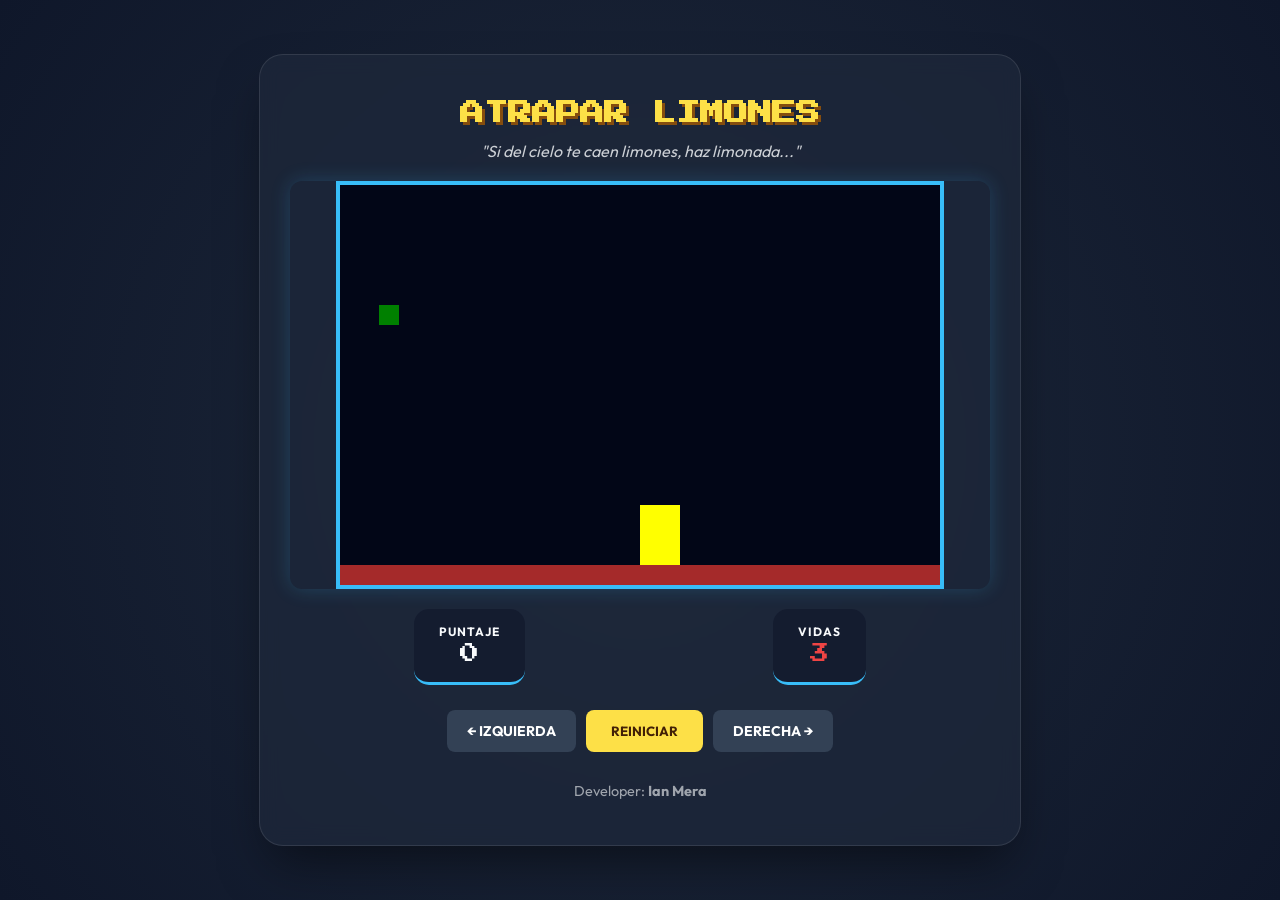
==== index.html @ 33775cfa "mejoras visiales con IA" ====
<!DOCTYPE html>
<html lang="es">
<head>
  <meta charset="UTF-8">
  <meta name="viewport" content="width=device-width, initial-scale=1.0">
  <title>Caza de Limones | Pro Edition</title>
  <link rel="stylesheet" href="limones.css">
  <link href="https://fonts.googleapis.com/css2?family=Outfit:wght@400;700&family=Press+Start+2P&display=swap" rel="stylesheet">
</head>
<body onload="iniciar()">

  <div class="contenedor">
    <header>
      <h1>ATRAPAR LIMONES</h1>
      <p class="frase">"Si del cielo te caen limones, haz limonada..."</p>
    </header>

    <div class="juego-wrapper">
      <canvas id="areaJuego" width="600" height="400"></canvas>
    </div>
    
    <div class="panel-stats">
      <div class="stat-box">
        <span class="label">PUNTAJE</span>
        <span id="txtPuntaje" class="value">0</span>
      </div>
      <div class="stat-box">
        <span class="label">VIDAS</span>
        <span id="txtVidas" class="value highlight">3</span>
      </div>
    </div>

    <div class="botones">
      <button class="btn-nav" onclick="moverIzquierda()">← IZQUIERDA</button>
      <button class="btn-action">REINICIAR</button>
      <button class="btn-nav" onclick="moverDerecha()">DERECHA →</button>
    </div>

    <footer>
      <p>Developer: <strong>Ian Mera</strong></p>
    </footer>
  </div>

  <script src="limones.js"></script>
  <script src="utilis.js"></script>
</body>
</html>
---- limones.css ----
/* Variables de color para fácil mantenimiento */
:root {
  --bg-dark: #0f172a;
  --panel-bg: rgba(30, 41, 59, 0.7);
  --accent-cyan: #38bdf8;
  --accent-yellow: #fde047;
  --text-main: #f8fafc;
  --danger: #ef4444;
}

body {
  font-family: 'Outfit', sans-serif;
  background: radial-gradient(circle at center, #1e293b 0%, #0f172a 100%);
  color: var(--text-main);
  margin: 0;
  display: flex;
  justify-content: center;
  align-items: center;
  min-height: 100vh;
}

.contenedor {
  max-width: 700px;
  width: 90%;
  padding: 30px;
  background: var(--panel-bg);
  backdrop-filter: blur(10px);
  border-radius: 24px;
  border: 1px solid rgba(255, 255, 255, 0.1);
  box-shadow: 0 25px 50px -12px rgba(0, 0, 0, 0.5);
  text-align: center;
}

h1 {
  font-family: 'Press Start 2P', cursive; /* Fuente tipo arcade */
  font-size: 1.5rem;
  color: var(--accent-yellow);
  text-shadow: 3px 3px 0px #854d0e;
  margin-bottom: 10px;
}

.frase {
  font-style: italic;
  opacity: 0.8;
  margin-bottom: 20px;
}

/* Estilo del Canvas */
.juego-wrapper {
  position: relative;
  border-radius: 12px;
  overflow: hidden;
  box-shadow: 0 0 20px rgba(56, 189, 248, 0.2);
  margin-bottom: 20px;
}

canvas {
  background-color: #020617;
  border: 4px solid var(--accent-cyan);
  display: block;
  margin: 0 auto;
  max-width: 100%;
}

/* Panel de Estadísticas */
.panel-stats {
  display: flex;
  justify-content: space-around;
  margin-bottom: 25px;
}

.stat-box {
  background: rgba(15, 23, 42, 0.6);
  padding: 15px 25px;
  border-radius: 15px;
  border-bottom: 3px solid var(--accent-cyan);
}

.label {
  display: block;
  font-size: 0.75rem;
  font-weight: bold;
  letter-spacing: 1px;
  margin-bottom: 5px;
}

.value {
  font-family: 'Press Start 2P', cursive;
  font-size: 1.2rem;
  color: var(--text-main);
}

.value.highlight {
  color: var(--danger);
}

/* Botones con estilo Gaming */
.botones {
  display: flex;
  gap: 10px;
  justify-content: center;
}

button {
  border: none;
  border-radius: 8px;
  font-family: 'Outfit', sans-serif;
  font-weight: bold;
  transition: all 0.2s ease;
  cursor: pointer;
}

.btn-nav {
  background: #334155;
  color: white;
  padding: 12px 20px;
  font-size: 14px;
}

.btn-nav:hover {
  background: var(--accent-cyan);
  transform: translateY(-2px);
}

.btn-action {
  background: var(--accent-yellow);
  color: #422006;
  padding: 12px 25px;
  text-transform: uppercase;
}

.btn-action:hover {
  background: #facc15;
  box-shadow: 0 0 15px rgba(250, 204, 21, 0.4);
  transform: scale(1.05);
}

footer {
  margin-top: 30px;
  font-size: 0.9rem;
  opacity: 0.6;
}
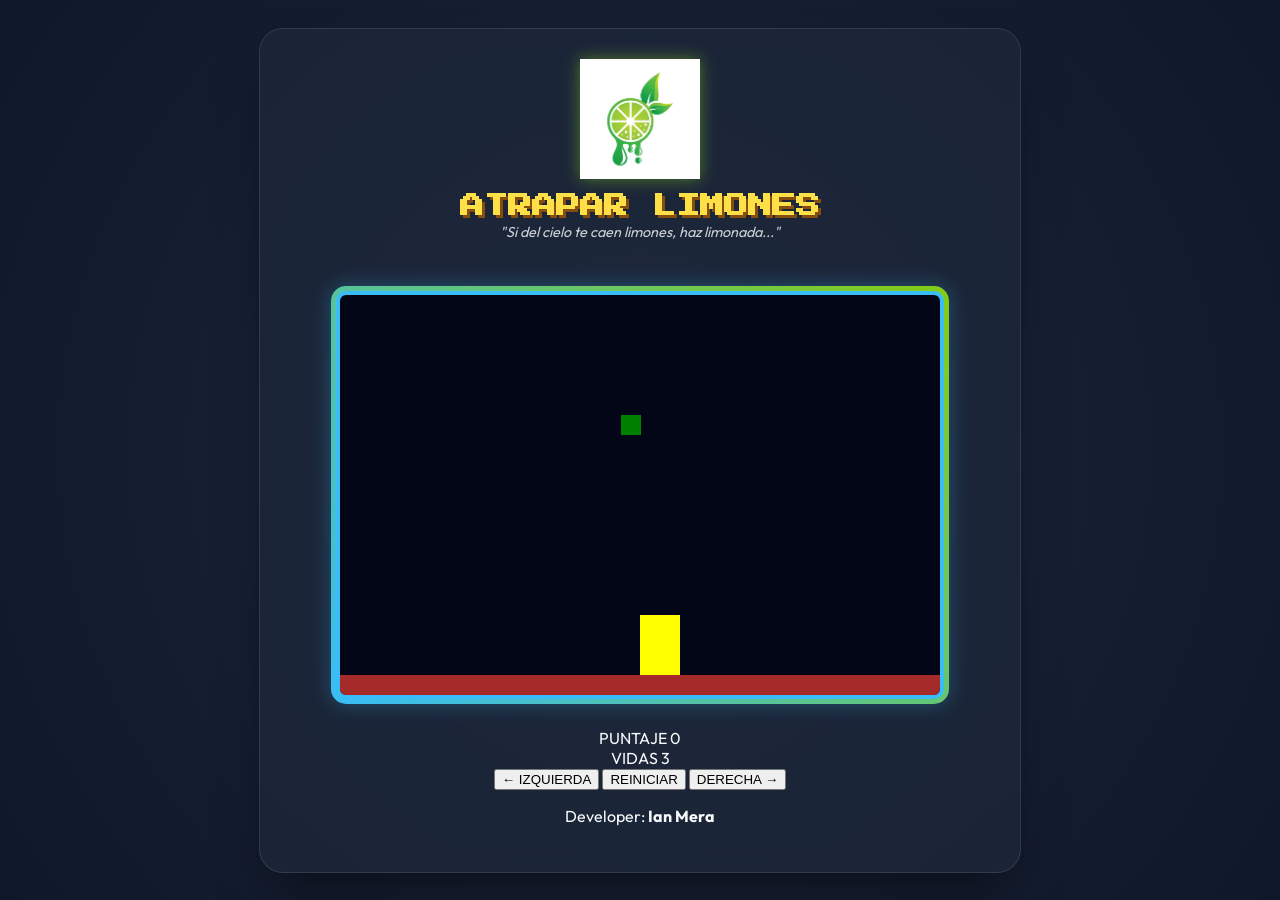
==== commit be43cb50: "se agrego el logo" ====
--- a/index.html
+++ b/index.html
@@ -3,15 +3,17 @@
 <head>
   <meta charset="UTF-8">
   <meta name="viewport" content="width=device-width, initial-scale=1.0">
-  <title>Caza de Limones | Pro Edition</title>
+  <title>Caza de limones | Pro Edition</title>
   <link rel="stylesheet" href="limones.css">
   <link href="https://fonts.googleapis.com/css2?family=Outfit:wght@400;700&family=Press+Start+2P&display=swap" rel="stylesheet">
 </head>
 <body onload="iniciar()">
 
   <div class="contenedor">
-    <header>
-      <h1>ATRAPAR LIMONES</h1>
+    
+    <header class="game-header">
+      <img src="limonadas.jpg" alt="Logo de Limonadas" class="logo">
+      <h1 class="titulo-principal">ATRAPAR LIMONES</h1>
       <p class="frase">"Si del cielo te caen limones, haz limonada..."</p>
     </header>
 
--- a/limones.css
+++ b/limones.css
@@ -1,9 +1,11 @@
-/* Variables de color para fácil mantenimiento */
+/* ... (manten tus estilos anteriores de body y variables :root) ... */
+
 :root {
   --bg-dark: #0f172a;
   --panel-bg: rgba(30, 41, 59, 0.7);
   --accent-cyan: #38bdf8;
   --accent-yellow: #fde047;
+  --accent-green: #84cc16; /* Nuevo color para el logo */
   --text-main: #f8fafc;
   --danger: #ef4444;
 }
@@ -31,112 +33,63 @@
   text-align: center;
 }
 
-h1 {
-  font-family: 'Press Start 2P', cursive; /* Fuente tipo arcade */
+/* ESTILOS PARA LA NUEVA CABECERA Y LOGO */
+.game-header {
+  display: flex;
+  flex-direction: column;
+  align-items: center;
+  margin-bottom: 25px;
+}
+
+.logo {
+  max-width: 120px; /* Ajusta el tamaño de tu imagen */
+  height: auto;
+  margin-bottom: 15px;
+  /* Efecto de "vibración" sutil y resplandor verde */
+  filter: drop-shadow(0 0 8px rgba(132, 204, 22, 0.5));
+  animation: float 3s ease-in-out infinite;
+}
+
+h1.titulo-principal {
+  font-family: 'Press Start 2P', cursive;
   font-size: 1.5rem;
   color: var(--accent-yellow);
   text-shadow: 3px 3px 0px #854d0e;
-  margin-bottom: 10px;
+  margin: 0;
+  margin-bottom: 5px;
 }
 
 .frase {
   font-style: italic;
   opacity: 0.8;
-  margin-bottom: 20px;
+  font-size: 0.9rem;
+  margin: 0;
 }
 
-/* Estilo del Canvas */
+/* ANIMACIÓN PARA EL LOGO */
+@keyframes float {
+  0% { transform: translatey(0px); }
+  50% { transform: translatey(-8px); }
+  100% { transform: translatey(0px); }
+}
+
+/* ... (continúa con el resto de tus estilos para canvas, panel, botones, etc.) ... */
+/* Estilo del Canvas con bordes reforzados */
 .juego-wrapper {
   position: relative;
-  border-radius: 12px;
-  overflow: hidden;
-  box-shadow: 0 0 20px rgba(56, 189, 248, 0.2);
-  margin-bottom: 20px;
+  display: inline-block; /* Para que el contenedor se ajuste al tamaño del canvas */
+  margin: 20px auto;
+  padding: 5px; /* Espacio extra para que el resplandor se vea bien */
+  background: linear-gradient(45deg, #38bdf8, #84cc16); /* Degradado entre cian y verde lima */
+  border-radius: 15px; /* Bordes redondeados para el marco externo */
+  box-shadow: 0 0 20px rgba(56, 189, 248, 0.3); /* Resplandor exterior */
 }
 
 canvas {
   background-color: #020617;
-  border: 4px solid var(--accent-cyan);
+  /* Aquí devolvemos el borde sólido que mencionaste */
+  border: 4px solid #38bdf8; 
   display: block;
-  margin: 0 auto;
-  max-width: 100%;
-}
-
-/* Panel de Estadísticas */
-.panel-stats {
-  display: flex;
-  justify-content: space-around;
-  margin-bottom: 25px;
-}
-
-.stat-box {
-  background: rgba(15, 23, 42, 0.6);
-  padding: 15px 25px;
-  border-radius: 15px;
-  border-bottom: 3px solid var(--accent-cyan);
-}
-
-.label {
-  display: block;
-  font-size: 0.75rem;
-  font-weight: bold;
-  letter-spacing: 1px;
-  margin-bottom: 5px;
-}
-
-.value {
-  font-family: 'Press Start 2P', cursive;
-  font-size: 1.2rem;
-  color: var(--text-main);
-}
-
-.value.highlight {
-  color: var(--danger);
-}
-
-/* Botones con estilo Gaming */
-.botones {
-  display: flex;
-  gap: 10px;
-  justify-content: center;
-}
-
-button {
-  border: none;
-  border-radius: 8px;
-  font-family: 'Outfit', sans-serif;
-  font-weight: bold;
-  transition: all 0.2s ease;
-  cursor: pointer;
-}
-
-.btn-nav {
-  background: #334155;
-  color: white;
-  padding: 12px 20px;
-  font-size: 14px;
-}
-
-.btn-nav:hover {
-  background: var(--accent-cyan);
-  transform: translateY(-2px);
-}
-
-.btn-action {
-  background: var(--accent-yellow);
-  color: #422006;
-  padding: 12px 25px;
-  text-transform: uppercase;
-}
-
-.btn-action:hover {
-  background: #facc15;
-  box-shadow: 0 0 15px rgba(250, 204, 21, 0.4);
-  transform: scale(1.05);
-}
-
-footer {
-  margin-top: 30px;
-  font-size: 0.9rem;
-  opacity: 0.6;
+  margin: 0; /* Quitamos el margen aquí porque ya lo tiene el wrapper */
+  border-radius: 10px; /* Bordes redondeados suaves para el lienzo */
 }
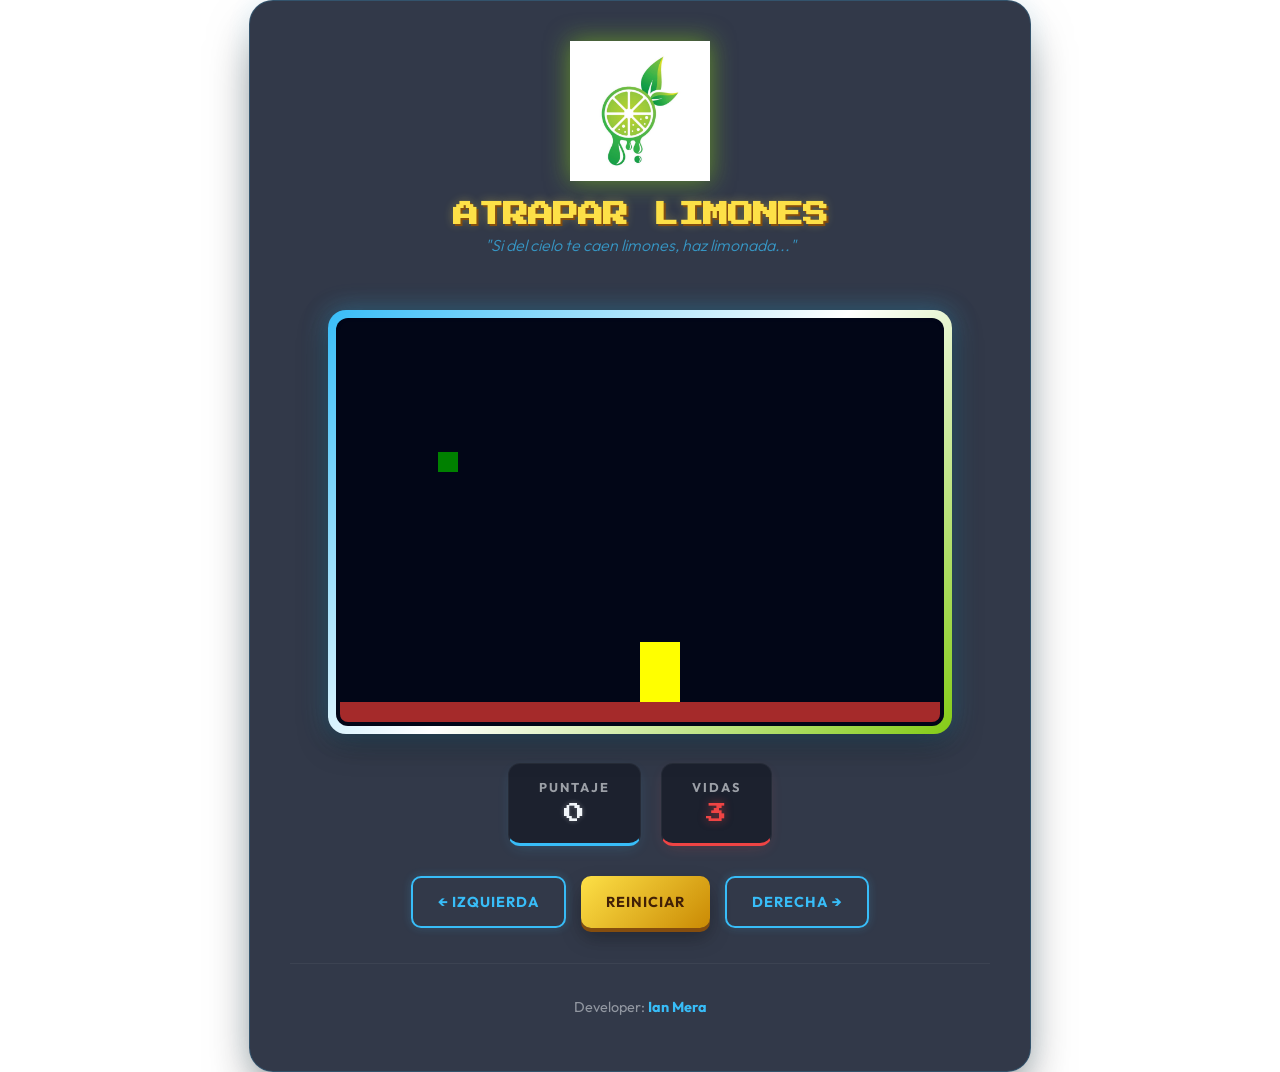
==== commit 0125d831: "mejorando el estilo visual" ====
--- a/index.html
+++ b/index.html
@@ -3,9 +3,9 @@
 <head>
   <meta charset="UTF-8">
   <meta name="viewport" content="width=device-width, initial-scale=1.0">
-  <title>Caza de limones | Pro Edition</title>
+  <title>Caza de Limones | Pro Edition</title>
   <link rel="stylesheet" href="limones.css">
-  <link href="https://fonts.googleapis.com/css2?family=Outfit:wght@400;700&family=Press+Start+2P&display=swap" rel="stylesheet">
+  <link href="https://fonts.googleapis.com/css2?family=Outfit:wght@300;400;700&family=Press+Start+2P&display=swap" rel="stylesheet">
 </head>
 <body onload="iniciar()">
 
@@ -22,20 +22,20 @@
     </div>
     
     <div class="panel-stats">
-      <div class="stat-box">
+      <div class="stat-box puntaje-box">
         <span class="label">PUNTAJE</span>
         <span id="txtPuntaje" class="value">0</span>
       </div>
-      <div class="stat-box">
+      <div class="stat-box vidas-box">
         <span class="label">VIDAS</span>
         <span id="txtVidas" class="value highlight">3</span>
       </div>
     </div>
 
     <div class="botones">
-      <button class="btn-nav" onclick="moverIzquierda()">← IZQUIERDA</button>
-      <button class="btn-action">REINICIAR</button>
-      <button class="btn-nav" onclick="moverDerecha()">DERECHA →</button>
+      <button class="btn btn-nav btn-izq" onclick="moverIzquierda()">← IZQUIERDA</button>
+      <button class="btn btn-action">REINICIAR</button>
+      <button class="btn btn-nav btn-der" onclick="moverDerecha()">DERECHA →</button>
     </div>
 
     <footer>
--- a/limones.css
+++ b/limones.css
@@ -1,95 +1,267 @@
-/* ... (manten tus estilos anteriores de body y variables :root) ... */
-
+/* =========================================
+   VARIABLES Y CONFIGURACIÓN BASE
+   ========================================= */
 :root {
-  --bg-dark: #0f172a;
-  --panel-bg: rgba(30, 41, 59, 0.7);
+  --bg-dark: #070b14; /* Un negro más profundo para que el neón resalte */
+  --bg-dark-accent: #0f172a;
+  --panel-bg: rgba(15, 23, 42, 0.85); /* Más opaco y oscuro para contraste */
+  --panel-border: rgba(56, 189, 248, 0.2); /* Borde cian sutil */
+  
   --accent-cyan: #38bdf8;
+  --accent-cyan-dim: #0ea5e9;
   --accent-yellow: #fde047;
-  --accent-green: #84cc16; /* Nuevo color para el logo */
-  --text-main: #f8fafc;
+  --accent-green: #84cc16;
+  --text-main: #f1f5f9; /* Un blanco azulado muy claro */
   --danger: #ef4444;
+  --danger-dim: #dc2626;
+
+  /* Sombra de neón cian estándar */
+  --neon-glow-cyan: 0 0 15px rgba(56, 189, 248, 0.4);
+}
+
+* {
+  box-sizing: border-radius;
 }
 
 body {
   font-family: 'Outfit', sans-serif;
-  background: radial-gradient(circle at center, #1e293b 0%, #0f172a 100%);
+  /* Fondo radial con más profundidad */
+  background: radial-gradient(circle at center, var(--bg-dark-accent) 0%, var(--bg-dark) 100%);
   color: var(--text-main);
   margin: 0;
   display: flex;
   justify-content: center;
   align-items: center;
   min-height: 100vh;
-}
-
+  /* Sutil patrón de puntos arcade de fondo */
+  background-image: radial-gradient(rgba(255, 255, 255, 0.05) 1px, transparent 1px);
+  background-size: 20px 20px;
+}
+
+/* =========================================
+   CONTENEDOR PRINCIPAL
+   ========================================= */
 .contenedor {
   max-width: 700px;
   width: 90%;
-  padding: 30px;
+  padding: 40px; /* Más padding para respirar */
   background: var(--panel-bg);
-  backdrop-filter: blur(10px);
+  backdrop-filter: blur(12px); /* Efecto cristal glaseado más fuerte */
   border-radius: 24px;
-  border: 1px solid rgba(255, 255, 255, 0.1);
-  box-shadow: 0 25px 50px -12px rgba(0, 0, 0, 0.5);
+  border: 1px solid var(--panel-border);
+  box-shadow: 
+    0 25px 50px -12px rgba(0, 0, 0, 0.6),
+    0 0 30px rgba(56, 189, 248, 0.1); /* Brillo externo cian muy sutil */
   text-align: center;
 }
 
-/* ESTILOS PARA LA NUEVA CABECERA Y LOGO */
+/* =========================================
+   CABECERA Y LOGO
+   ========================================= */
 .game-header {
   display: flex;
   flex-direction: column;
   align-items: center;
-  margin-bottom: 25px;
+  margin-bottom: 30px;
 }
 
 .logo {
-  max-width: 120px; /* Ajusta el tamaño de tu imagen */
+  max-width: 140px; /* Un poco más grande */
   height: auto;
-  margin-bottom: 15px;
-  /* Efecto de "vibración" sutil y resplandor verde */
-  filter: drop-shadow(0 0 8px rgba(132, 204, 22, 0.5));
-  animation: float 3s ease-in-out infinite;
+  margin-bottom: 20px;
+  /* Resplandor verde que coincide con el logo */
+  filter: drop-shadow(0 0 12px rgba(132, 204, 22, 0.6));
+  animation: float 4s ease-in-out infinite; /* Animación más suave */
 }
 
 h1.titulo-principal {
   font-family: 'Press Start 2P', cursive;
-  font-size: 1.5rem;
+  font-size: 1.6rem;
   color: var(--accent-yellow);
-  text-shadow: 3px 3px 0px #854d0e;
-  margin: 0;
-  margin-bottom: 5px;
+  /* Sombra de texto 3D más limpia */
+  text-shadow: 2px 2px 0px #854d0e, 0 0 10px rgba(253, 224, 71, 0.3);
+  margin: 0;
+  margin-bottom: 8px;
+  letter-spacing: -1px;
 }
 
 .frase {
+  font-family: 'Outfit', sans-serif;
+  font-weight: 300; /* Peso ligero para elegancia */
   font-style: italic;
-  opacity: 0.8;
-  font-size: 0.9rem;
+  opacity: 0.7;
+  font-size: 1rem;
+  color: var(--accent-cyan); /* Color cian para coherencia */
   margin: 0;
 }
 
 /* ANIMACIÓN PARA EL LOGO */
 @keyframes float {
-  0% { transform: translatey(0px); }
-  50% { transform: translatey(-8px); }
-  100% { transform: translatey(0px); }
-}
-
-/* ... (continúa con el resto de tus estilos para canvas, panel, botones, etc.) ... */
-/* Estilo del Canvas con bordes reforzados */
+  0% { transform: translateY(0px); }
+  50% { transform: translateY(-10px); }
+  100% { transform: translateY(0px); }
+}
+
+/* =========================================
+   ÁREA DE JUEGO (CANVAS)
+   ======================================== */
 .juego-wrapper {
   position: relative;
-  display: inline-block; /* Para que el contenedor se ajuste al tamaño del canvas */
-  margin: 20px auto;
-  padding: 5px; /* Espacio extra para que el resplandor se vea bien */
-  background: linear-gradient(45deg, #38bdf8, #84cc16); /* Degradado entre cian y verde lima */
-  border-radius: 15px; /* Bordes redondeados para el marco externo */
-  box-shadow: 0 0 20px rgba(56, 189, 248, 0.3); /* Resplandor exterior */
+  display: inline-block;
+  margin: 25px auto;
+  padding: 8px; /* Más padding para el marco neón */
+  /* Degradado neón más vibrante */
+  background: linear-gradient(135deg, var(--accent-cyan), #fff, var(--accent-green));
+  border-radius: 18px;
+  box-shadow: 
+    0 10px 30px rgba(0, 0, 0, 0.4),
+    0 0 25px rgba(56, 189, 248, 0.4); /* Brillo neón externo */
 }
 
 canvas {
-  background-color: #020617;
-  /* Aquí devolvemos el borde sólido que mencionaste */
-  border: 4px solid #38bdf8; 
+  background-color: #020617; /* Negro azulado para el canvas */
+  border: 4px solid rgba(2, 6, 23, 0.8); /* Borde interno casi negro */
   display: block;
-  margin: 0; /* Quitamos el margen aquí porque ya lo tiene el wrapper */
-  border-radius: 10px; /* Bordes redondeados suaves para el lienzo */
+  margin: 0;
+  border-radius: 12px;
+}
+
+/* =========================================
+   PANEL DE ESTADÍSTICAS
+   ========================================= */
+.panel-stats {
+  display: flex;
+  justify-content: center;
+  gap: 20px; /* Separación consistente */
+  margin-bottom: 30px;
+}
+
+.stat-box {
+  background: rgba(7, 11, 20, 0.5); /* Fondo oscuro para contraste */
+  padding: 15px 30px;
+  border-radius: 12px;
+  border: 1px solid rgba(255, 255, 255, 0.05);
+  transition: transform 0.2s ease;
+}
+
+.stat-box:hover {
+  transform: translateY(-3px); /* Pequeña interacción */
+}
+
+.puntaje-box {
+  border-bottom: 3px solid var(--accent-cyan);
+  box-shadow: 0 5px 15px -5px rgba(56, 189, 248, 0.2);
+}
+
+.vidas-box {
+  border-bottom: 3px solid var(--danger);
+  box-shadow: 0 5px 15px -5px rgba(239, 68, 68, 0.2);
+}
+
+.label {
+  display: block;
+  font-family: 'Outfit', sans-serif;
+  font-size: 0.8rem;
+  font-weight: 700;
+  letter-spacing: 2px;
+  color: rgba(241, 245, 249, 0.6);
+  margin-bottom: 8px;
+}
+
+.value {
+  font-family: 'Press Start 2P', cursive;
+  font-size: 1.3rem;
+  color: var(--text-main);
+  text-shadow: 0 0 5px rgba(255, 255, 255, 0.3);
+}
+
+.value.highlight {
+  color: var(--danger);
+  text-shadow: 0 0 8px rgba(239, 68, 68, 0.5);
+}
+
+/* =========================================
+   BOTONES INTERACTIVOS
+   ========================================= */
+.botones {
+  display: flex;
+  gap: 15px;
+  justify-content: center;
+  margin-bottom: 25px;
+}
+
+/* Estilo base de botones */
+.btn {
+  font-family: 'Outfit', sans-serif;
+  font-weight: 700;
+  font-size: 0.9rem;
+  letter-spacing: 1px;
+  text-transform: uppercase;
+  padding: 15px 25px;
+  border: none;
+  border-radius: 10px;
+  cursor: pointer;
+  transition: all 0.2s cubic-bezier(0.4, 0, 0.2, 1);
+  position: relative;
+  overflow: hidden;
+}
+
+/* Efecto de hundimiento al hacer clic */
+.btn:active {
+  transform: translateY(2px);
+}
+
+/* Botones de Navegación (Neón Cian Táctil) */
+.btn-nav {
+  background-color: transparent;
+  color: var(--accent-cyan);
+  border: 2px solid var(--accent-cyan);
+  box-shadow: 0 0 10px rgba(56, 189, 248, 0.2);
+}
+
+.btn-nav:hover {
+  background-color: var(--accent-cyan);
+  color: var(--bg-dark);
+  box-shadow: 0 0 20px rgba(56, 189, 248, 0.6);
+}
+
+/* Botón de Acción Principal (Premium Amarillo/Oro) */
+.btn-action {
+  background: linear-gradient(135deg, var(--accent-yellow) 0%, #ca8a04 100%);
+  color: #422006;
+  box-shadow: 
+    0 4px 0px #854d0e, /* Efecto 3D de profundidad */
+    0 10px 20px rgba(0, 0, 0, 0.3);
+}
+
+.btn-action:hover {
+  background: linear-gradient(135deg, #fffde7 0%, var(--accent-yellow) 100%);
+  transform: translateY(-2px); /* Pequeña elevación */
+  box-shadow: 
+    0 6px 0px #854d0e,
+    0 0 20px rgba(253, 224, 71, 0.5);
+}
+
+.btn-action:active {
+  transform: translateY(4px); /* Se hunde completamente */
+  box-shadow: 
+    0 2px 0px #854d0e,
+    0 5px 10px rgba(0, 0, 0, 0.2);
+}
+
+/* =========================================
+   FOOTER
+   ========================================= */
+footer {
+  margin-top: 35px;
+  font-family: 'Outfit', sans-serif;
+  font-size: 0.9rem;
+  color: rgba(241, 245, 249, 0.5);
+  border-top: 1px solid rgba(255, 255, 255, 0.05);
+  padding-top: 20px;
+}
+
+footer strong {
+  color: var(--accent-cyan);
+  font-weight: 700;
 }
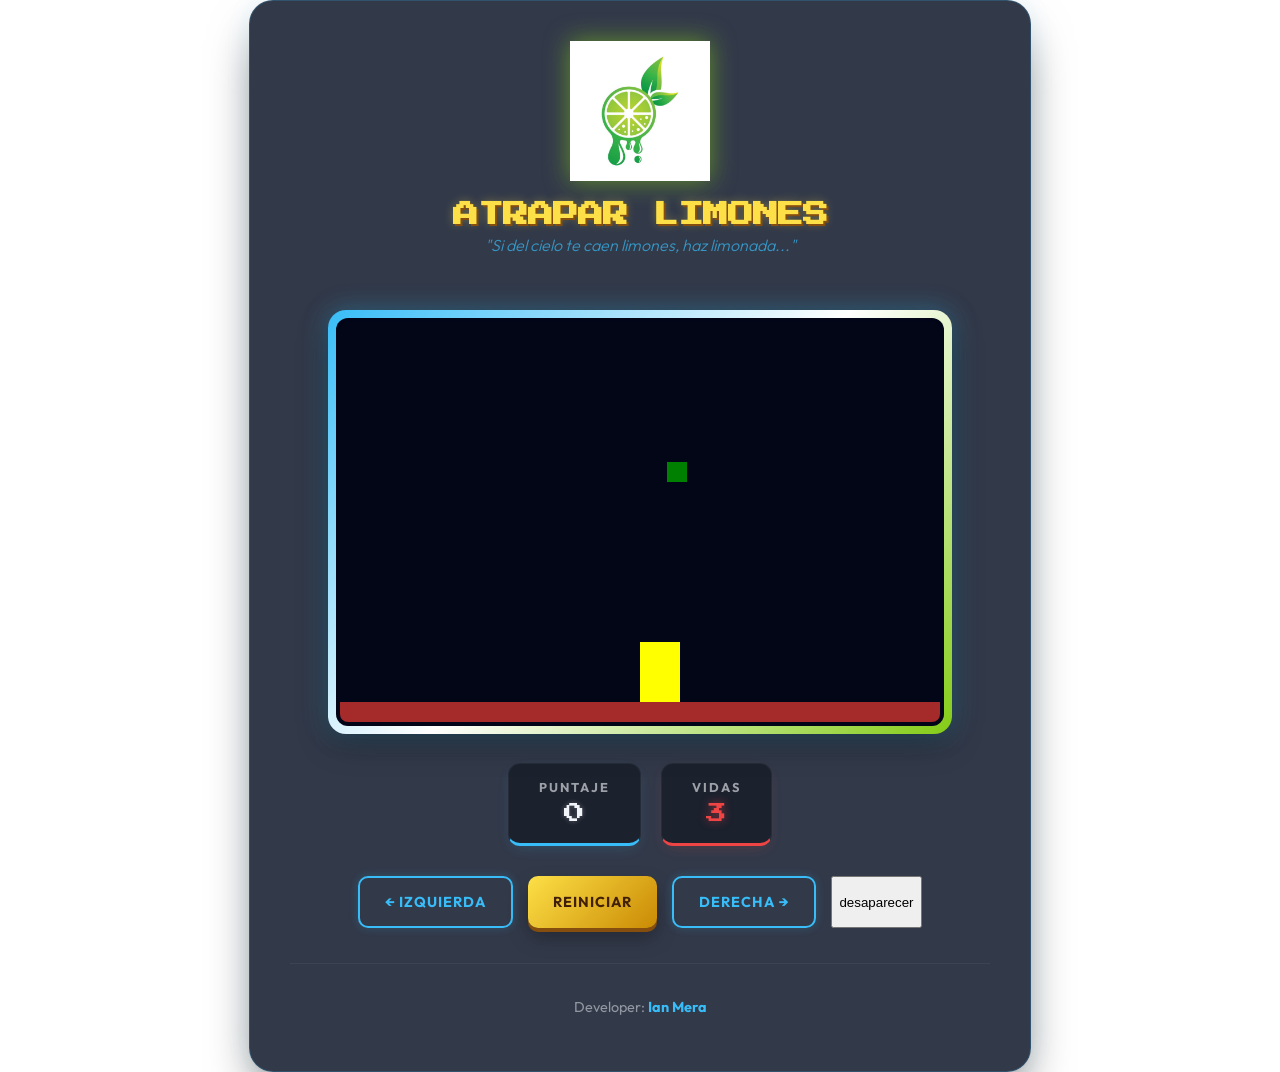
==== commit 23cf185c: "agregando boton de desaparcer" ====
--- a/index.html
+++ b/index.html
@@ -36,6 +36,10 @@
       <button class="btn btn-nav btn-izq" onclick="moverIzquierda()">← IZQUIERDA</button>
       <button class="btn btn-action">REINICIAR</button>
       <button class="btn btn-nav btn-der" onclick="moverDerecha()">DERECHA →</button>
+
+    
+            <button button onclick="desaparecerPersonaje()"> desaparecer</button>
+
     </div>
 
     <footer>
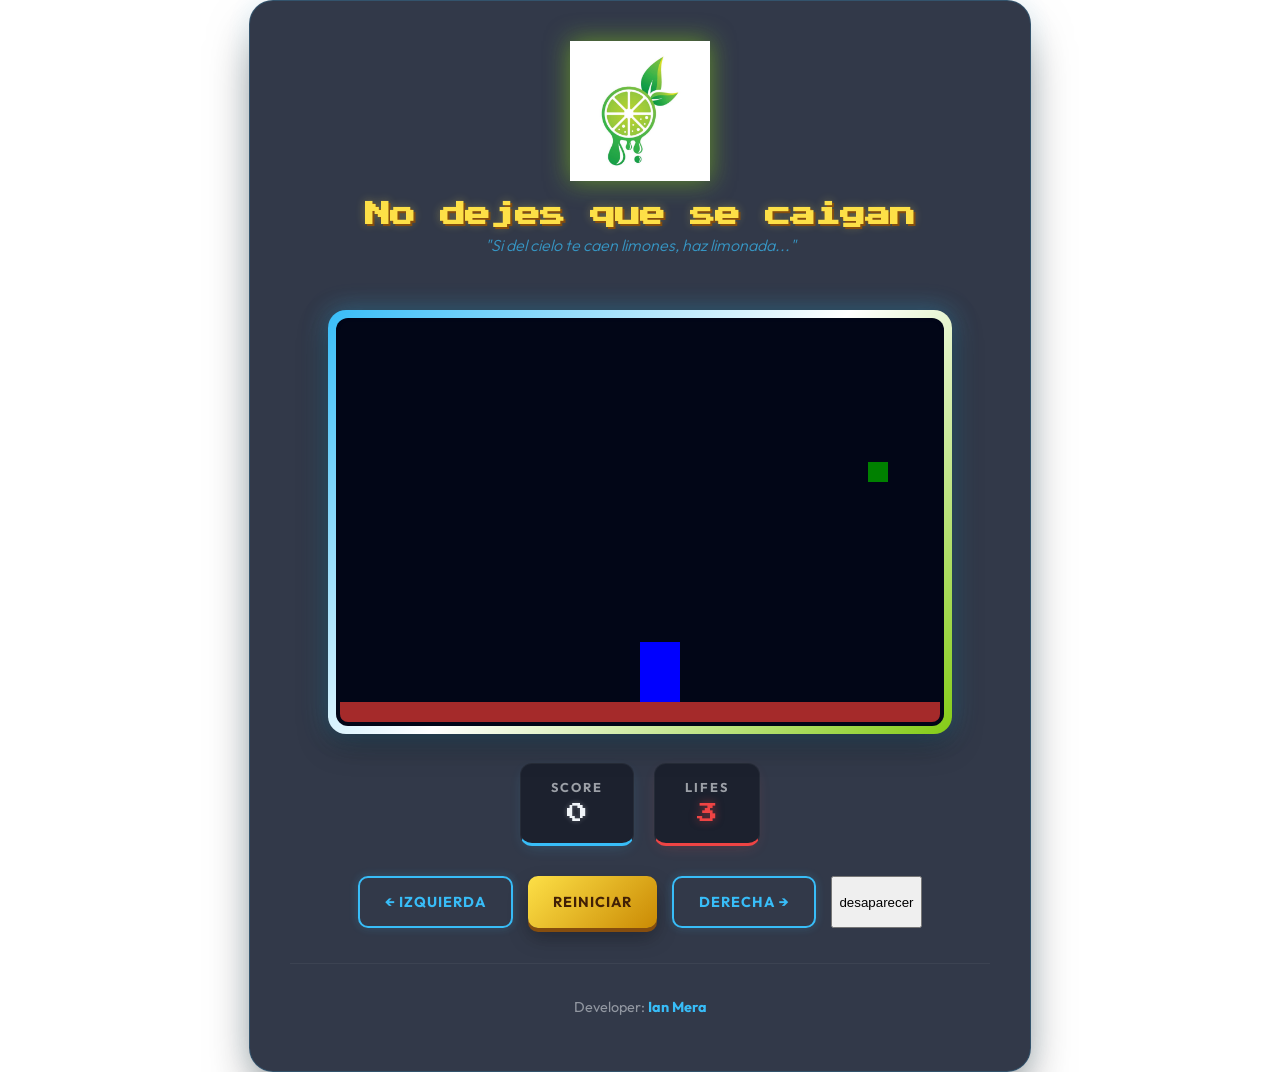
==== commit ee3877eb: "evaluacion" ====
--- a/index.html
+++ b/index.html
@@ -13,7 +13,7 @@
     
     <header class="game-header">
       <img src="limonadas.jpg" alt="Logo de Limonadas" class="logo">
-      <h1 class="titulo-principal">ATRAPAR LIMONES</h1>
+      <h1 class="titulo-principal">No dejes que se caigan</h1>
       <p class="frase">"Si del cielo te caen limones, haz limonada..."</p>
     </header>
 
@@ -23,11 +23,11 @@
     
     <div class="panel-stats">
       <div class="stat-box puntaje-box">
-        <span class="label">PUNTAJE</span>
+        <span class="label">SCORE</span>
         <span id="txtPuntaje" class="value">0</span>
       </div>
       <div class="stat-box vidas-box">
-        <span class="label">VIDAS</span>
+        <span class="label">LIFES</span>
         <span id="txtVidas" class="value highlight">3</span>
       </div>
     </div>
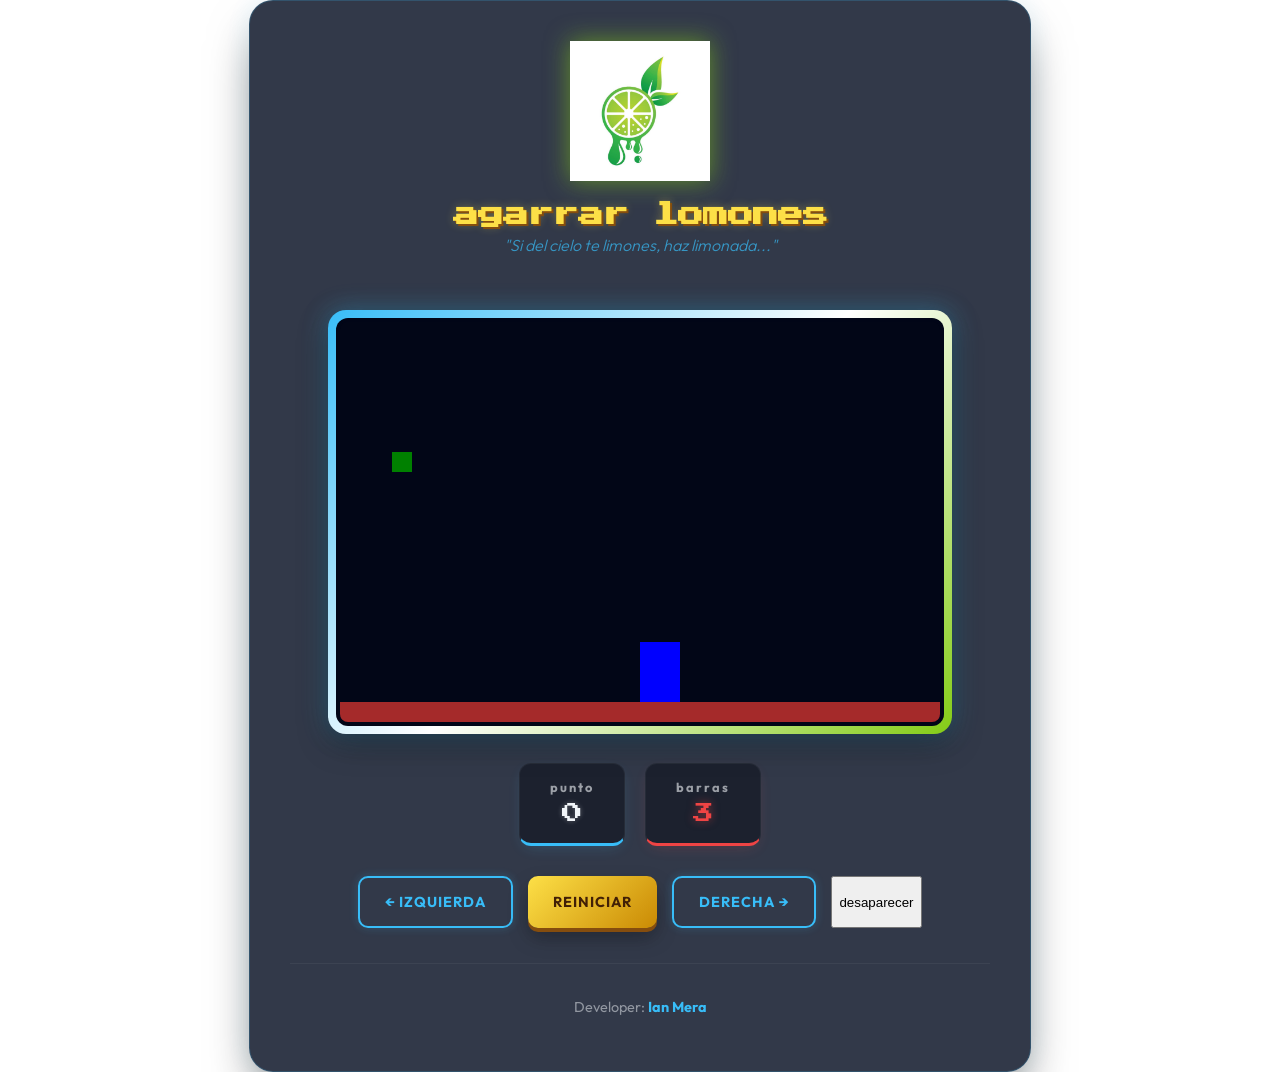
==== commit 8c15684b: "modificacion" ====
--- a/index.html
+++ b/index.html
@@ -13,8 +13,8 @@
     
     <header class="game-header">
       <img src="limonadas.jpg" alt="Logo de Limonadas" class="logo">
-      <h1 class="titulo-principal">No dejes que se caigan</h1>
-      <p class="frase">"Si del cielo te caen limones, haz limonada..."</p>
+      <h1 class="titulo-principal">agarrar lomones</h1>
+      <p class="frase">"Si del cielo te limones, haz limonada..."</p>
     </header>
 
     <div class="juego-wrapper">
@@ -23,11 +23,11 @@
     
     <div class="panel-stats">
       <div class="stat-box puntaje-box">
-        <span class="label">SCORE</span>
+        <span class="label">punto</span>
         <span id="txtPuntaje" class="value">0</span>
       </div>
       <div class="stat-box vidas-box">
-        <span class="label">LIFES</span>
+        <span class="label">barras</span>
         <span id="txtVidas" class="value highlight">3</span>
       </div>
     </div>
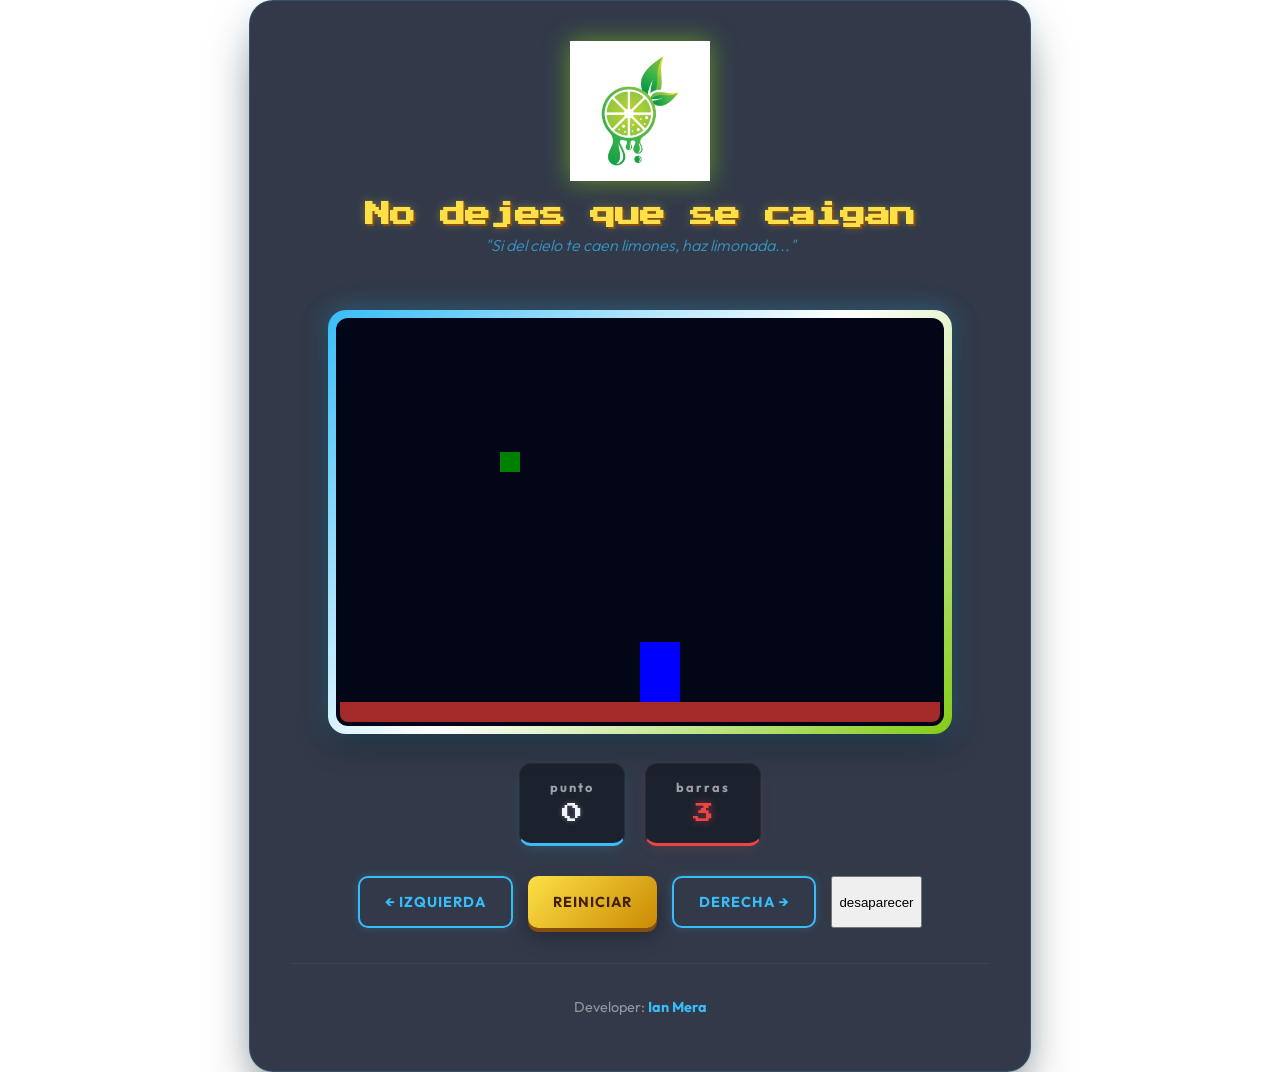
==== commit c23c09ac: "agregndo los nuevos cambios" ====
--- a/index.html
+++ b/index.html
@@ -13,8 +13,8 @@
     
     <header class="game-header">
       <img src="limonadas.jpg" alt="Logo de Limonadas" class="logo">
-      <h1 class="titulo-principal">agarrar lomones</h1>
-      <p class="frase">"Si del cielo te limones, haz limonada..."</p>
+      <h1 class="titulo-principal">No dejes que se caigan</h1>
+      <p class="frase">"Si del cielo te caen limones, haz limonada..."</p>
     </header>
 
     <div class="juego-wrapper">
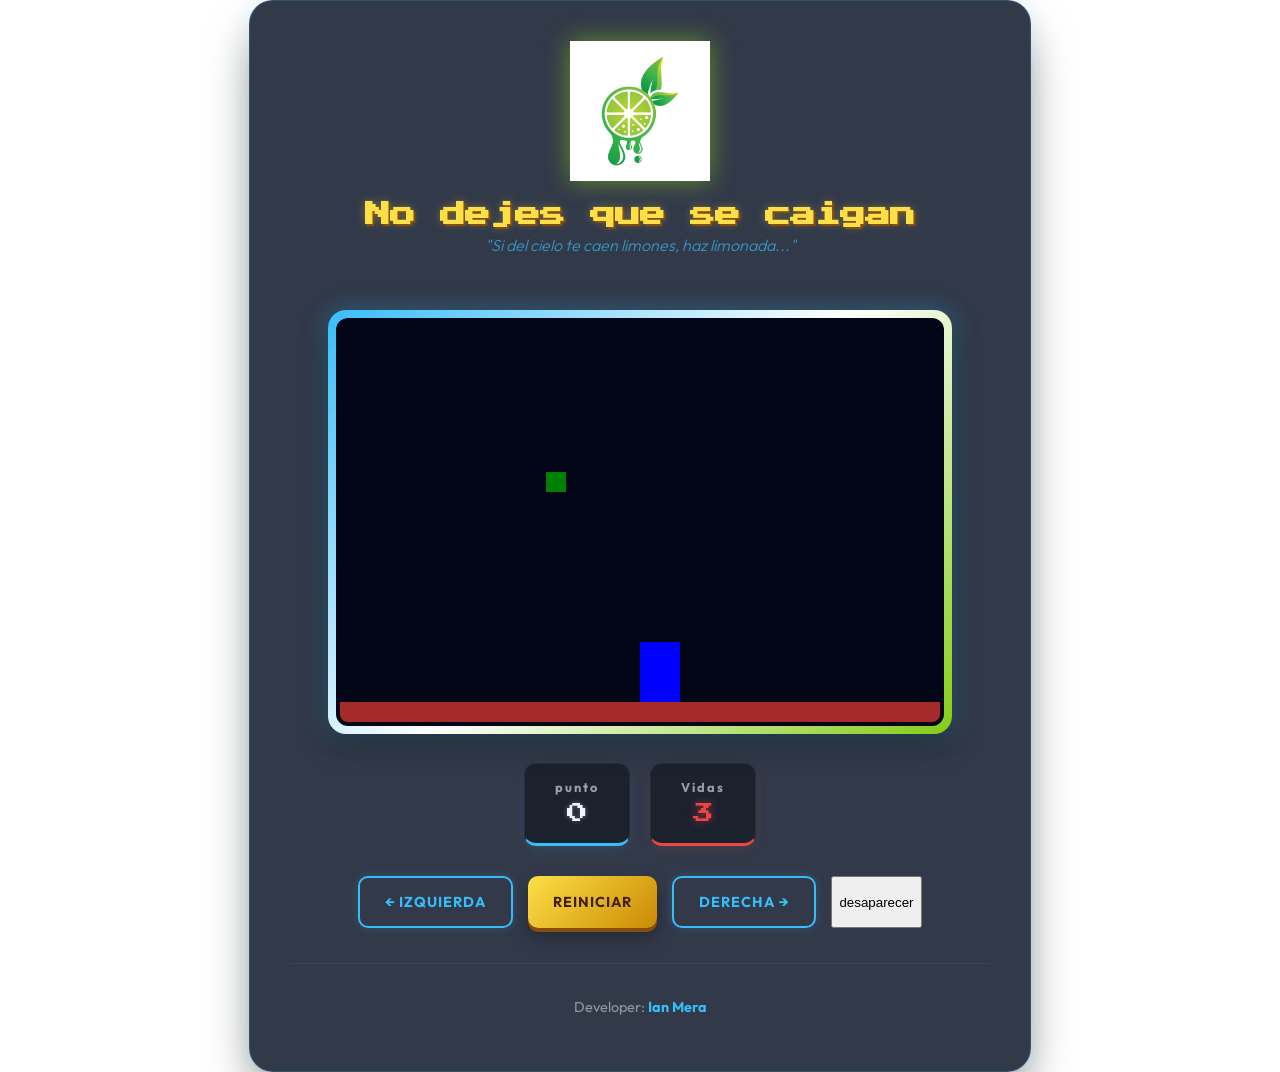
==== commit 6c966496: "cambios de nombre vidas" ====
--- a/index.html
+++ b/index.html
@@ -27,7 +27,7 @@
         <span id="txtPuntaje" class="value">0</span>
       </div>
       <div class="stat-box vidas-box">
-        <span class="label">barras</span>
+        <span class="label">Vidas</span>
         <span id="txtVidas" class="value highlight">3</span>
       </div>
     </div>
